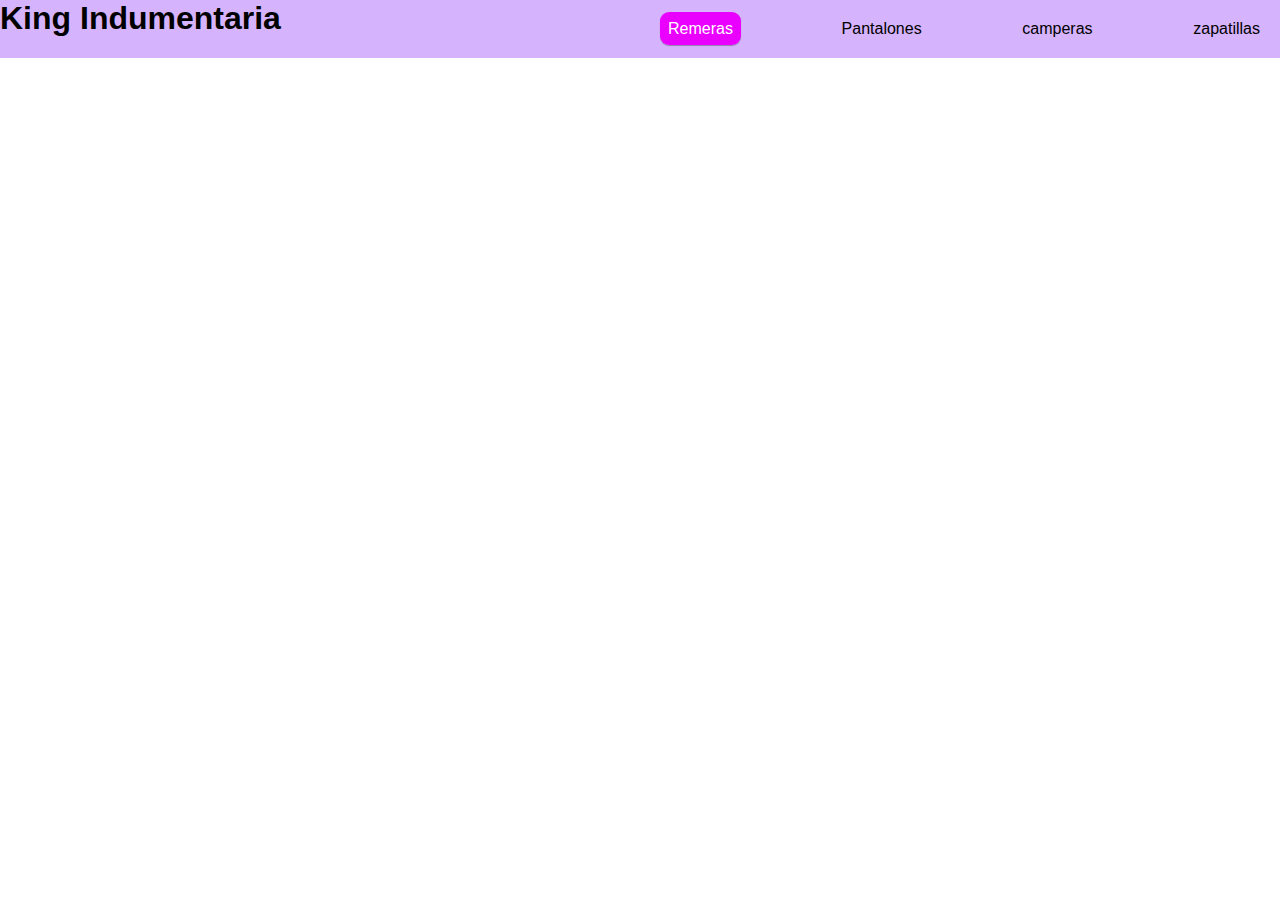
==== camperas.html @ 805479a5 "primera entrega" ====
<!DOCTYPE html>
<html lang="es">

<head>
    <meta charset="UTF-8">
    <meta http-equiv="X-UA-Compatible" content="IE=edge">
    <meta name="viewport" content="width=device-width, initial-scale=1.0">
    <link rel="stylesheet" href="../css/stiles.css">
    <title>Document</title>
</head>

<body>

    <header class="header">
        <h1 class="header__title"> King Indumentaria</h1>
        <nav class="header__nav">
            <ul>
                <li>
                    <a href="remeras.HTML" class="btnremeras"> Remeras</a>
                </li>
                <li>Pantalones</li>
                <li>camperas</li>
                <li>zapatillas</li>
            </ul>
        </nav>
    </header>
---- css/stiles.css ----
* {
    margin: 0;
    padding: 0;
    box-sizing: border-box;
    font-family: 'Segoe UI', Tahoma, Geneva, Verdana, sans-serif;
}

ul {
    list-style: none;
}

a {
    text-decoration: none;
}

/*Header*/

.header {
    background-color: rgba(190, 135, 252, 0.63);
    padding: 10;
    position: absolute;
    top: 0;
    width: 100%;

}

.btnremeras {
    color: white;
    background-color: rgb(234, 0, 255);
    border-radius: 9px;
    padding: 8px 8px;
    text-shadow: 0 1px 0 rgba(255, 255, 255, 0, 3);
    box-shadow: 0 1px 1px rgba(0, 0, 0, 0.3);
}

.btnremeras:hover {
    background-color: rgb(157, 0, 172);
}

.btnremeras:active{
    background-color: rgb(92, 1, 100);
}

.header__title {
    text-align: center;
}

.header__nav ul {
    padding: 20px;
    display: flex;
    justify-content: space-between;


}

@media(min-width:768px) {
    .header {
        display: flex;
        justify-content: space-between;
    }

    .header__nav {
        width: 50%;
    }
}

/* PORTADA */

.portada {
    height: 100vh;
    background-image: url(../ropa/nike.jpg);
    background-position: center;
    background-size: cover;

    display: flex;
    justify-content: center;
    align-items: center;
}

.portada__texto {
    text-align: center;
    font-size: 2rem;
    padding: 15px;
}

/*Mas vendidos*/
.ropa__exito {
    background-color: rgb(190, 135, 252);
    padding: 15px;
    text-align: center;
}

.tarjeta {
    width: 100%;
    border-radius: 10px;
    border: 2px solid black;
    height: 180px;
    padding: 10px;

    display: flex;

}

@media(min-width:768px) {
    .slider {
        padding: 15px;
        display: flex;
        flex-direction: row;
        gap: 20px;
        overflow: auto;
    }

}

.tarjeta__info {
    display: flex;
    flex-direction: column;
    justify-content: space-around;

}

.tarjeta__img {
    width: 55%;
}
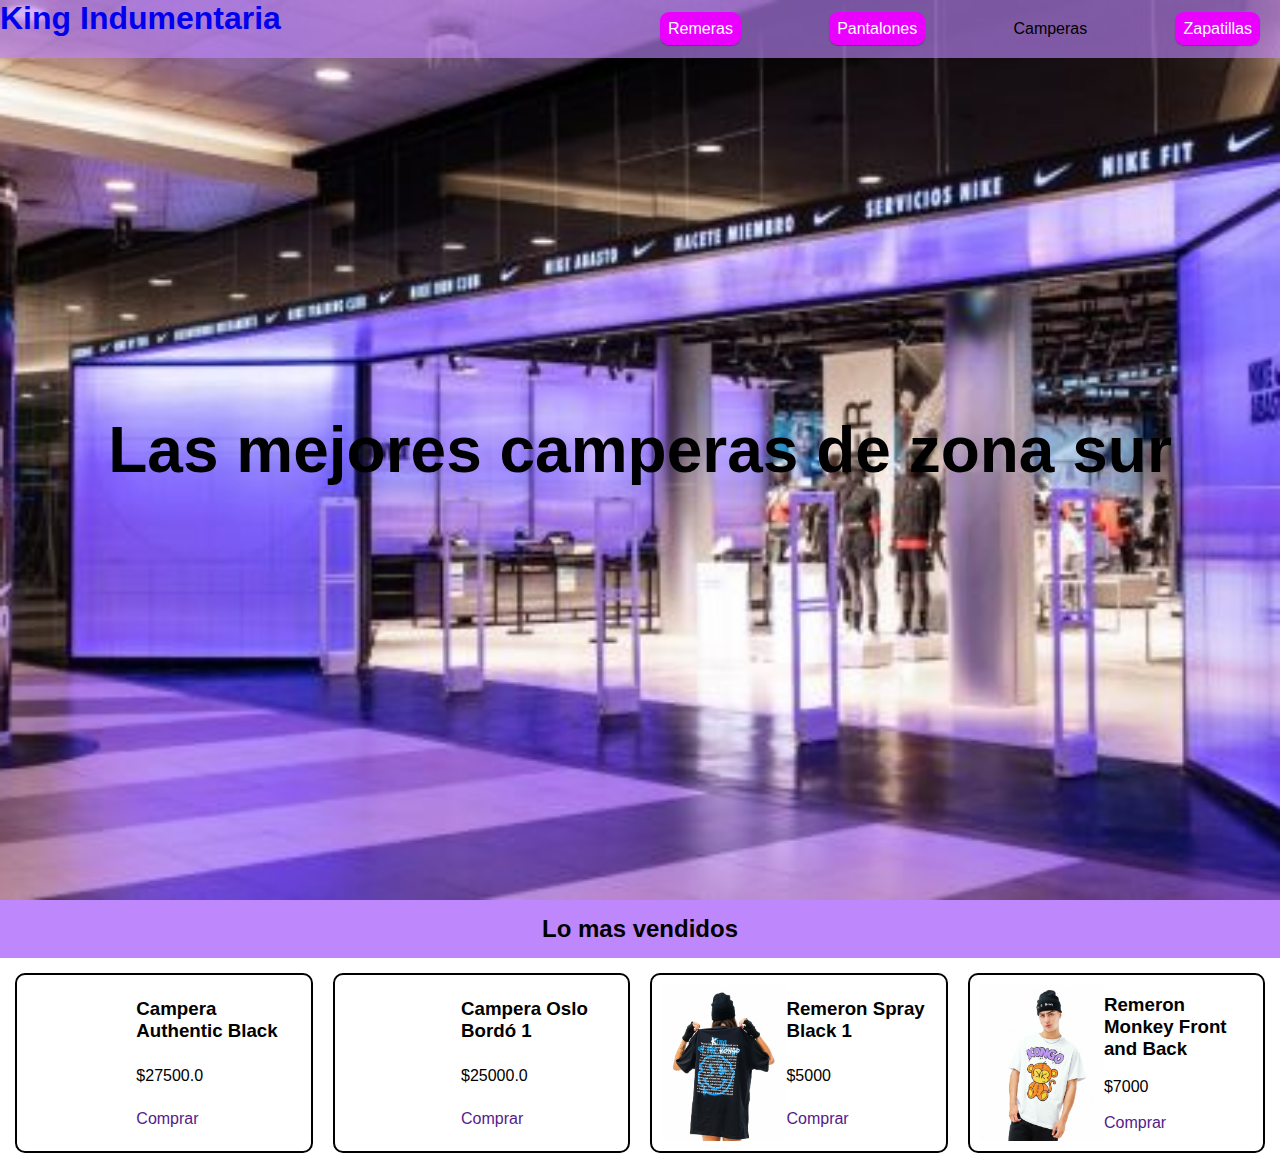
==== commit 04d0585e: "CAMBIO" ====
--- a/camperas.html
+++ b/camperas.html
@@ -6,21 +6,133 @@
     <meta http-equiv="X-UA-Compatible" content="IE=edge">
     <meta name="viewport" content="width=device-width, initial-scale=1.0">
     <link rel="stylesheet" href="../css/stiles.css">
-    <title>Document</title>
+    <title>Preentrega3</title>
 </head>
+
 
 <body>
 
     <header class="header">
-        <h1 class="header__title"> King Indumentaria</h1>
+        <h1 class="header__title"> <a href="index.html">King Indumentaria</a> </h1>
         <nav class="header__nav">
             <ul>
                 <li>
                     <a href="remeras.HTML" class="btnremeras"> Remeras</a>
                 </li>
-                <li>Pantalones</li>
-                <li>camperas</li>
-                <li>zapatillas</li>
+                <li>
+                    <a href="pantalones.html" class="btnremeras">Pantalones</a>
+                </li>
+                <li>Camperas</li>
+                <li>
+                    <a href="zapatillas.html" class="btnremeras"> Zapatillas</a>
+                </li>
             </ul>
         </nav>
-    </header>+    </header>
+
+    <main>
+        <section class="portada">
+
+            <div class="portada__texto">
+                <h1>Las mejores camperas de zona sur</h1>
+            </div>
+
+        </section>
+
+        <section class="ropa">
+
+            <h2 class="ropa__exito"> Lo mas vendidos</h2>
+
+            <div class="slider">
+
+                <article class="tarjeta">
+
+                    <img src="./ropa/Campera Authentic Black.jpg" alt="" class="tarjeta__img">
+
+                    <div class="tarjeta__info">
+
+                        <h3 class="tarjeta__nombre">Campera Authentic Black</h3>
+
+                        <span class="tarjeta__precio"> $27500.0</span>
+
+                        <a href="" class="btn">Comprar</a>
+
+                    </div>
+
+
+
+
+                </article>
+
+                <article class="tarjeta">
+
+                    <img src="./ropa/Campera Oslo Bordó.jpg" alt="" class="tarjeta__img">
+
+                    <div class="tarjeta__info">
+
+                        <h3 class="tarjeta__nombre"> Campera Oslo Bordó 1</h3>
+
+                        <span class="tarjeta__precio"> $25000.0</span>
+
+                        <a href="" class="btn">Comprar</a>
+
+                    </div>
+
+
+
+
+                </article>
+
+                <article class="tarjeta">
+
+                    <img src="./ropa/remera kongo 3.jpg" alt="" class="tarjeta__img">
+
+                    <div class="tarjeta__info">
+
+                        <h3 class="tarjeta__nombre"> Remeron Spray Black 1</h3>
+
+                        <span class="tarjeta__precio"> $5000</span>
+
+                        <a href="" class="btn">Comprar</a>
+
+                    </div>
+
+
+
+
+                </article>
+
+                <article class="tarjeta">
+
+                    <img src="./ropa/remera kongo 4.jpg" alt="" class="tarjeta__img">
+
+                    <div class="tarjeta__info">
+
+                        <h3 class="tarjeta__nombre"> Remeron Monkey Front and Back</h3>
+
+                        <span class="tarjeta__precio"> $7000</span>
+
+                        <a href="" class="btn">Comprar</a>
+
+                    </div>
+
+
+
+
+                </article>
+
+            </div>
+
+        </section>
+
+
+        <section>
+
+        </section>
+
+
+    </main>
+
+</body>
+
+</html>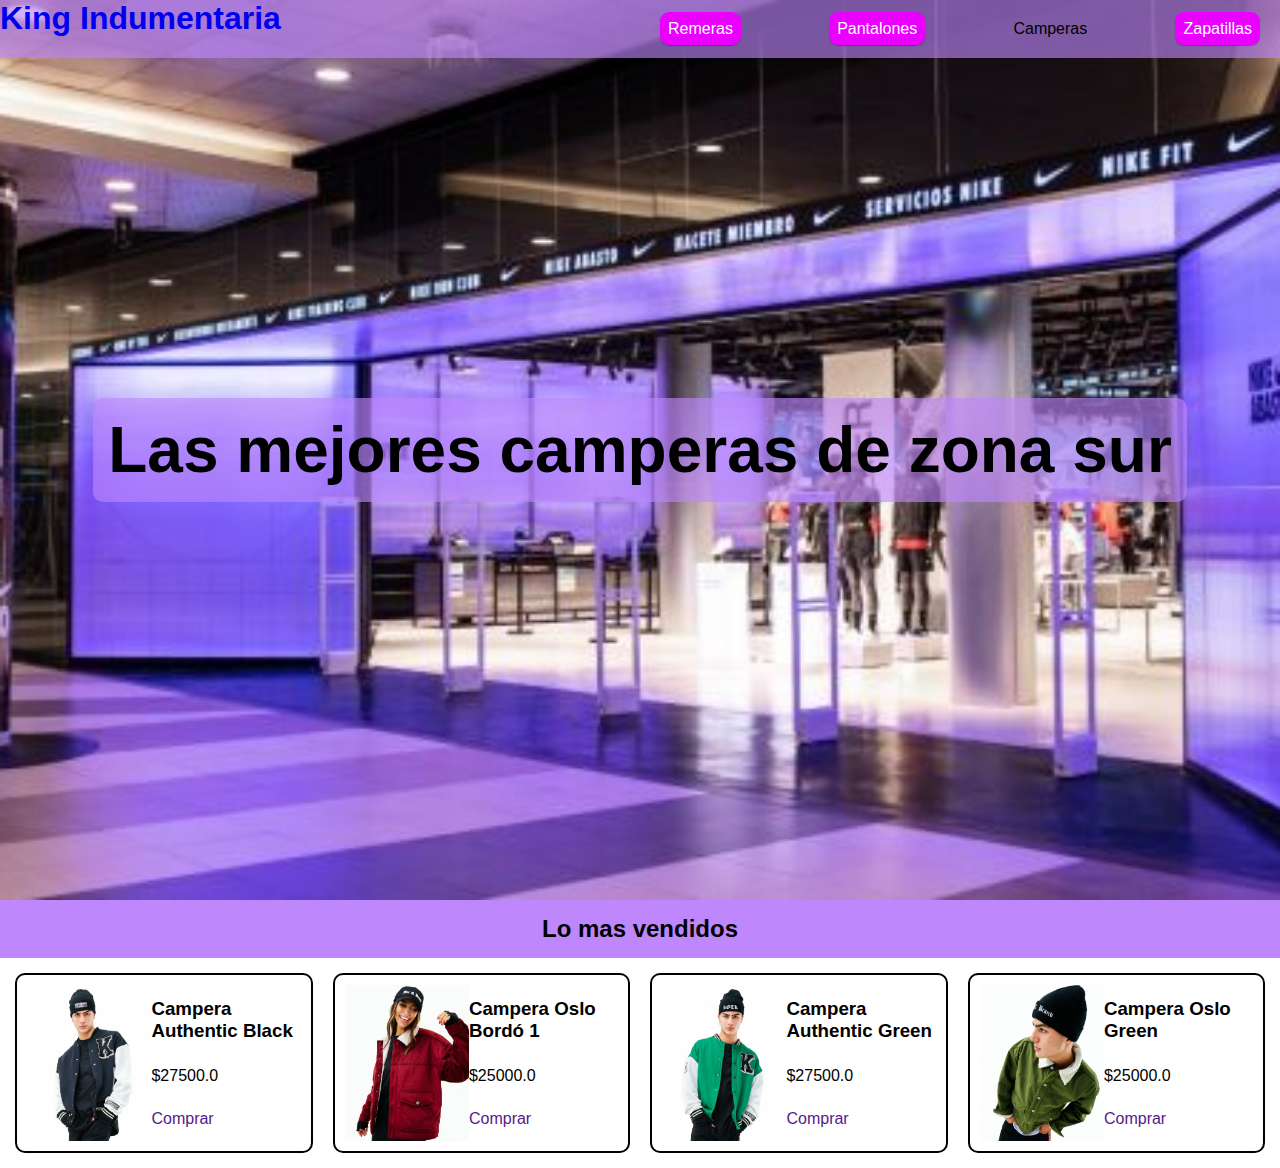
==== commit fe2756bc: "tercera" ====
--- a/camperas.html
+++ b/camperas.html
@@ -85,13 +85,13 @@
 
                 <article class="tarjeta">
 
-                    <img src="./ropa/remera kongo 3.jpg" alt="" class="tarjeta__img">
+                    <img src="./ropa/Campera Authentic Green.jpg" alt="" class="tarjeta__img">
 
                     <div class="tarjeta__info">
 
-                        <h3 class="tarjeta__nombre"> Remeron Spray Black 1</h3>
+                        <h3 class="tarjeta__nombre"> Campera Authentic Green</h3>
 
-                        <span class="tarjeta__precio"> $5000</span>
+                        <span class="tarjeta__precio"> $27500.0</span>
 
                         <a href="" class="btn">Comprar</a>
 
@@ -104,13 +104,13 @@
 
                 <article class="tarjeta">
 
-                    <img src="./ropa/remera kongo 4.jpg" alt="" class="tarjeta__img">
+                    <img src="./ropa/Campera Oslo Green.jpg" alt="" class="tarjeta__img">
 
                     <div class="tarjeta__info">
 
-                        <h3 class="tarjeta__nombre"> Remeron Monkey Front and Back</h3>
+                        <h3 class="tarjeta__nombre"> Campera Oslo Green</h3>
 
-                        <span class="tarjeta__precio"> $7000</span>
+                        <span class="tarjeta__precio"> $25000.0</span>
 
                         <a href="" class="btn">Comprar</a>
 
--- a/css/stiles.css
+++ b/css/stiles.css
@@ -14,6 +14,10 @@
 }
 
 /*Header*/
+
+.header__title{
+    color: black;
+}
 
 .header {
     background-color: rgba(190, 135, 252, 0.63);
@@ -66,6 +70,9 @@
 
 /* PORTADA */
 
+
+
+
 .portada {
     height: 100vh;
     background-image: url(../ropa/nike.jpg);
@@ -78,9 +85,12 @@
 }
 
 .portada__texto {
+    border-radius: 10px;
     text-align: center;
     font-size: 2rem;
     padding: 15px;
+    background-color: rgba(190, 135, 252, 0.63);
+    
 }
 
 /*Mas vendidos*/
